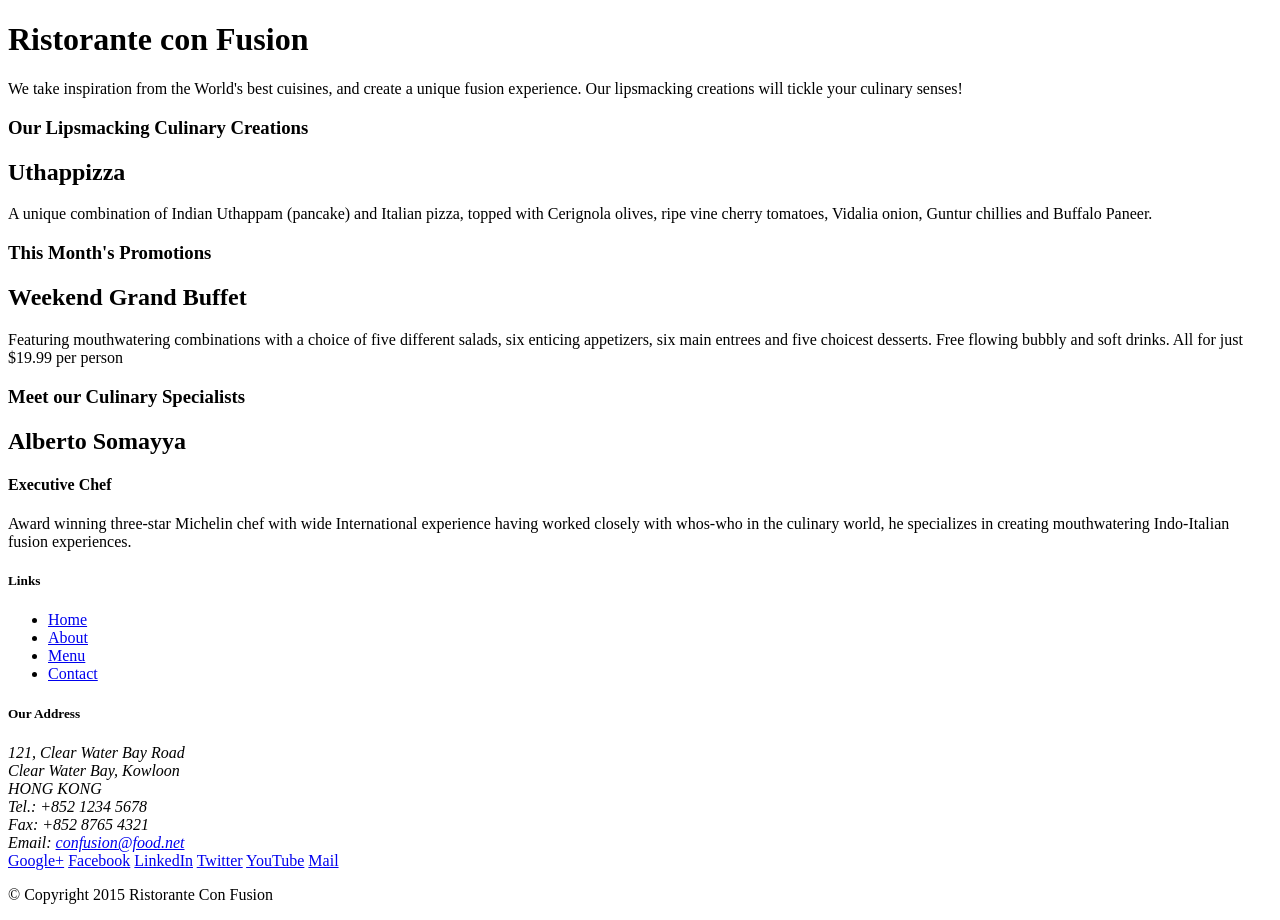
==== index.html @ 1e993d25 "initial setup" ====
<!DOCTYPE html>
<html lang="en">

<head>
    <title>Ristorante Con Fusion</title>
</head>

<body>

    <header>
        <div>
            <div>
                <div>
                    <h1>Ristorante con Fusion</h1>
                    <p>We take inspiration from the World's best cuisines, and create a unique fusion experience. Our lipsmacking creations will tickle your culinary senses!</p>
                </div>
                <div>
                </div>
            </div>
        </div>
    </header>

    <div>
        <div>
            <div>
                <h3>Our Lipsmacking Culinary Creations</h3>
            </div>
            <div>
                <h2>Uthappizza</h2>
                <p>A unique combination of Indian Uthappam (pancake) and Italian pizza, topped with Cerignola olives, ripe vine cherry tomatoes, Vidalia onion, Guntur chillies and Buffalo Paneer.</p>
            </div>
        </div>


        <div>
            <div>
                <h3>This Month's Promotions</h3>
            </div>
            <div>
                <h2>Weekend Grand Buffet</h2>
                <p>Featuring mouthwatering combinations with a choice of five different salads, six enticing appetizers, six main entrees and five choicest desserts. Free flowing bubbly and soft drinks. All for just $19.99 per person </p>
            </div>
        </div>

        <div>
            <div>
                <h3>Meet our Culinary Specialists</h3>
            </div>
            <div>
                <h2>Alberto Somayya</h2>
                <h4>Executive Chef</h4>
                <p>Award winning three-star Michelin chef with wide International experience having worked closely with whos-who in the culinary world, he specializes in creating mouthwatering Indo-Italian fusion experiences. </p>
            </div>
        </div>
    </div>

    <footer>
        <div>
            <div>             
                <div>
                    <h5>Links</h5>
                    <ul>
                        <li><a href="#">Home</a></li>
                        <li><a href="#">About</a></li>
                        <li><a href="#">Menu</a></li>
                        <li><a href="#">Contact</a></li>
                    </ul>
                </div>
                <div>
                    <h5>Our Address</h5>
                    <address>
		              121, Clear Water Bay Road<br>
		              Clear Water Bay, Kowloon<br>
		              HONG KONG<br>
		              Tel.: +852 1234 5678<br>
		              Fax: +852 8765 4321<br>
		              Email: <a href="mailto:confusion@food.net">confusion@food.net</a>
		           </address>
                </div>
                <div>
                    <div>
                        <a href="http://google.com/+">Google+</a>
                        <a href="http://www.facebook.com/profile.php?id=">Facebook</a>
                        <a href="http://www.linkedin.com/in/">LinkedIn</a>
                        <a href="http://twitter.com/">Twitter</a>
                        <a href="http://youtube.com/">YouTube</a>
                        <a href="mailto:">Mail</a>
                    </div>
                </div>
           </div>
           <div>             
                <div>
                    <p>© Copyright 2015 Ristorante Con Fusion</p>
                </div>
           </div>
        </div>
    </footer>

</body>

</html>
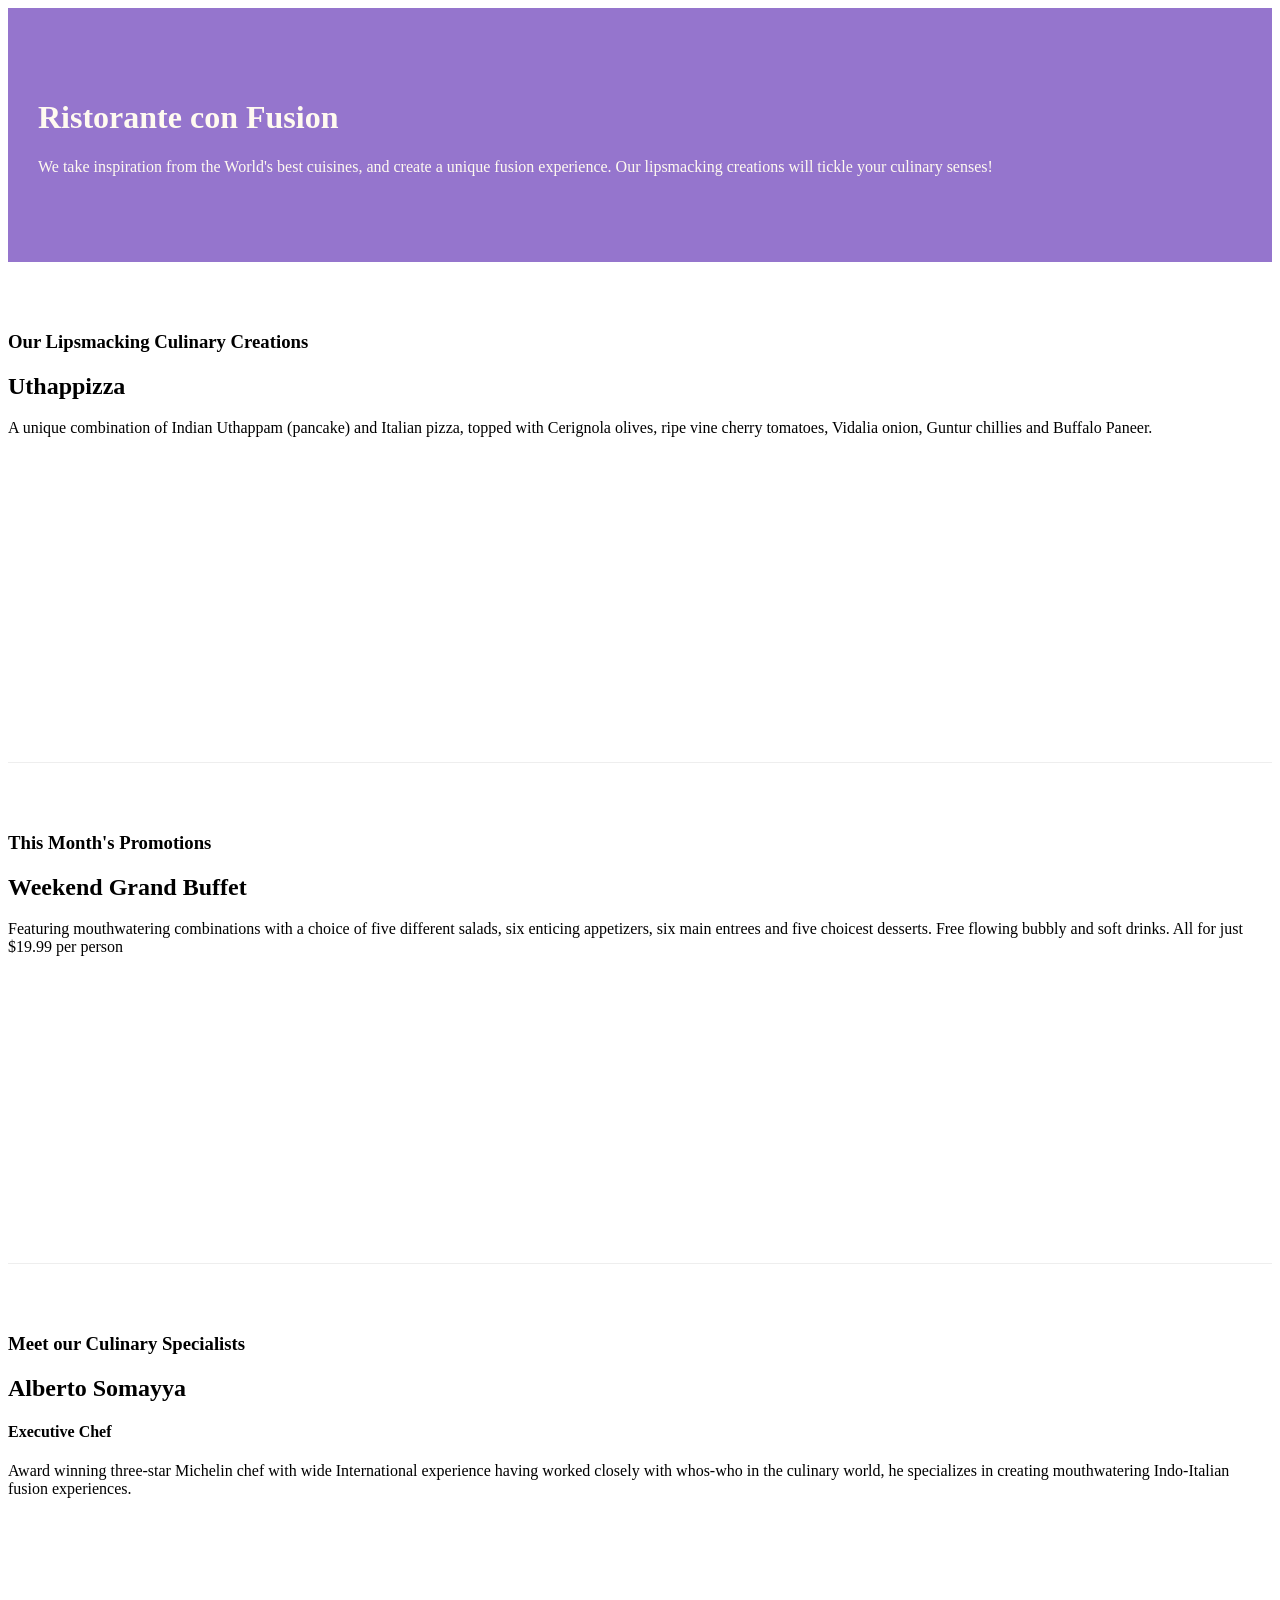
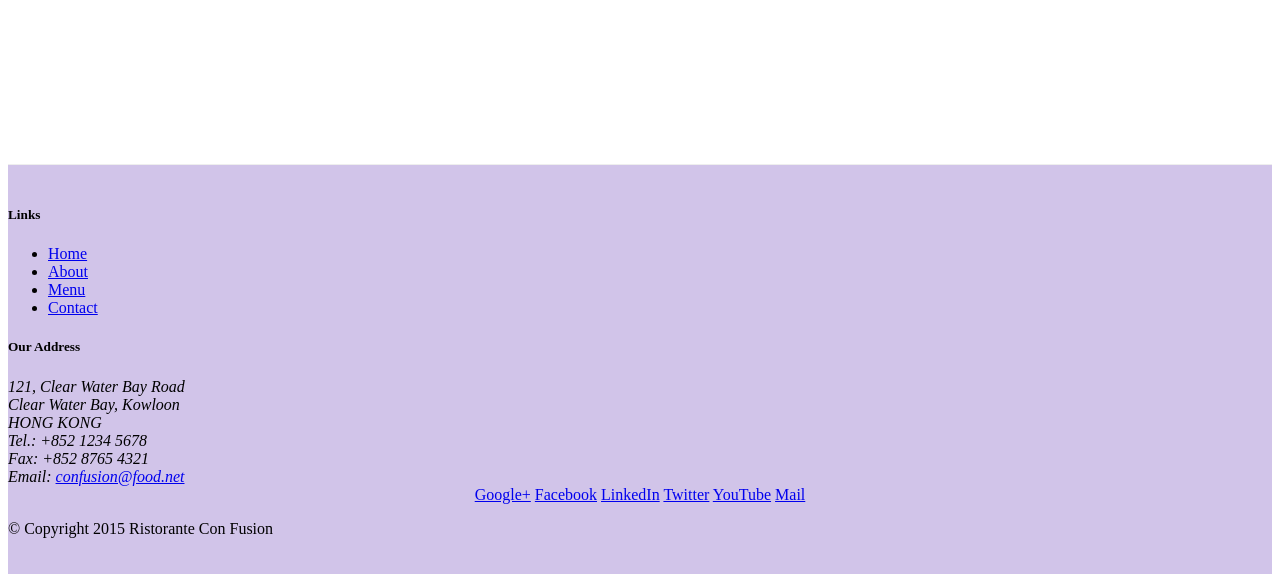
==== commit 0335e38d: "start" ====
--- a/index.html
+++ b/index.html
@@ -2,51 +2,59 @@
 <html lang="en">
 
 <head>
+     <!-- Required meta tags always come first -->
+    <meta charset="utf-8">
+    <meta name="viewport" content="width=device-width, initial-scale=1, shrink-to-fit=no">
+    <meta http-equiv="x-ua-compatible" content="ie=edge">
+
+    <!-- Bootstrap CSS -->
+    <link rel="stylesheet" href="node_modules/bootstrap/dist/css/bootstrap.min.css">
+    <link rel="stylesheet" href="css/styles.css">
     <title>Ristorante Con Fusion</title>
 </head>
 
 <body>
 
-    <header>
-        <div>
-            <div>
-                <div>
+    <header class="jumbotron">
+        <div class="container">
+            <div class="row row-header">
+                <div class="col-12 col-sm-8">
                     <h1>Ristorante con Fusion</h1>
                     <p>We take inspiration from the World's best cuisines, and create a unique fusion experience. Our lipsmacking creations will tickle your culinary senses!</p>
                 </div>
-                <div>
+                <div class="col col-sm">
                 </div>
             </div>
         </div>
     </header>
 
-    <div>
-        <div>
-            <div>
+    <div class="container">
+        <div class="row row-content align-items-center">
+            <div class="col-sm-4 col-md-3 flex-last">
                 <h3>Our Lipsmacking Culinary Creations</h3>
             </div>
-            <div>
+            <div class="col-sm col-md flex-first">
                 <h2>Uthappizza</h2>
                 <p>A unique combination of Indian Uthappam (pancake) and Italian pizza, topped with Cerignola olives, ripe vine cherry tomatoes, Vidalia onion, Guntur chillies and Buffalo Paneer.</p>
             </div>
         </div>
 
 
-        <div>
-            <div>
+        <div class="row row-content align-items-center">
+            <div class="col-sm-4 col-md-3">
                 <h3>This Month's Promotions</h3>
             </div>
-            <div>
+            <div class="col-sm col-md">
                 <h2>Weekend Grand Buffet</h2>
                 <p>Featuring mouthwatering combinations with a choice of five different salads, six enticing appetizers, six main entrees and five choicest desserts. Free flowing bubbly and soft drinks. All for just $19.99 per person </p>
             </div>
         </div>
 
-        <div>
-            <div>
+        <div class="row row-content align-items-center">
+            <div class="col-sm-4 col-md-3 flex-last">
                 <h3>Meet our Culinary Specialists</h3>
             </div>
-            <div>
+            <div class="col-sm col-md flex-first">
                 <h2>Alberto Somayya</h2>
                 <h4>Executive Chef</h4>
                 <p>Award winning three-star Michelin chef with wide International experience having worked closely with whos-who in the culinary world, he specializes in creating mouthwatering Indo-Italian fusion experiences. </p>
@@ -54,19 +62,19 @@
         </div>
     </div>
 
-    <footer>
-        <div>
-            <div>             
-                <div>
+    <footer class="footer">
+        <div class="container">
+            <div class="row">             
+                <div class="col-5 offset-1 col-sm-2">
                     <h5>Links</h5>
-                    <ul>
+                    <ul class="list-unstyled">
                         <li><a href="#">Home</a></li>
                         <li><a href="#">About</a></li>
                         <li><a href="#">Menu</a></li>
                         <li><a href="#">Contact</a></li>
                     </ul>
                 </div>
-                <div>
+                <div class="col-6 col-sm-5">
                     <h5>Our Address</h5>
                     <address>
 		              121, Clear Water Bay Road<br>
@@ -77,8 +85,8 @@
 		              Email: <a href="mailto:confusion@food.net">confusion@food.net</a>
 		           </address>
                 </div>
-                <div>
-                    <div>
+                <div class="col col-sm-4 align-self-center">
+                    <div style="text-align: center;">
                         <a href="http://google.com/+">Google+</a>
                         <a href="http://www.facebook.com/profile.php?id=">Facebook</a>
                         <a href="http://www.linkedin.com/in/">LinkedIn</a>
@@ -88,14 +96,17 @@
                     </div>
                 </div>
            </div>
-           <div>             
-                <div>
+           <div class="row justify-content-center">             
+                <div class="col-auto">
                     <p>© Copyright 2015 Ristorante Con Fusion</p>
                 </div>
            </div>
         </div>
     </footer>
-
+ <!-- jQuery first, then Tether, then Bootstrap JS. -->
+    <script src="node_modules/jquery/dist/jquery.min.js"></script>
+    <script src="node_modules/tether/dist/js/tether.min.js"></script>
+    <script src="node_modules/bootstrap/dist/js/bootstrap.min.js"></script>
 </body>
 
 </html>
--- a/css/styles.css
+++ b/css/styles.css
@@ -0,0 +1,31 @@
+.row-header {
+	margin: 0px auto;
+	padding:0px auto;
+}
+
+.row-content {
+	margin: 0px auto;
+	padding: 50px 0px 50px 0px;
+	border-bottom: 1px ridge;
+	min-height: 400px;
+
+}
+.footer{
+	background-color: #d1c4e9;
+	margin: 0px auto;
+	padding: 20px 0px 20px 0px;
+	
+}
+.jumbotron {
+	padding: 70px 30px 70px 30px;
+	margin: 0px auto;
+	background: #9575cd;
+	color: floralwhite;
+
+}
+.address {
+	font-size: 80%;
+	margin: 0px;
+	color: #0f0f0f;
+	
+}
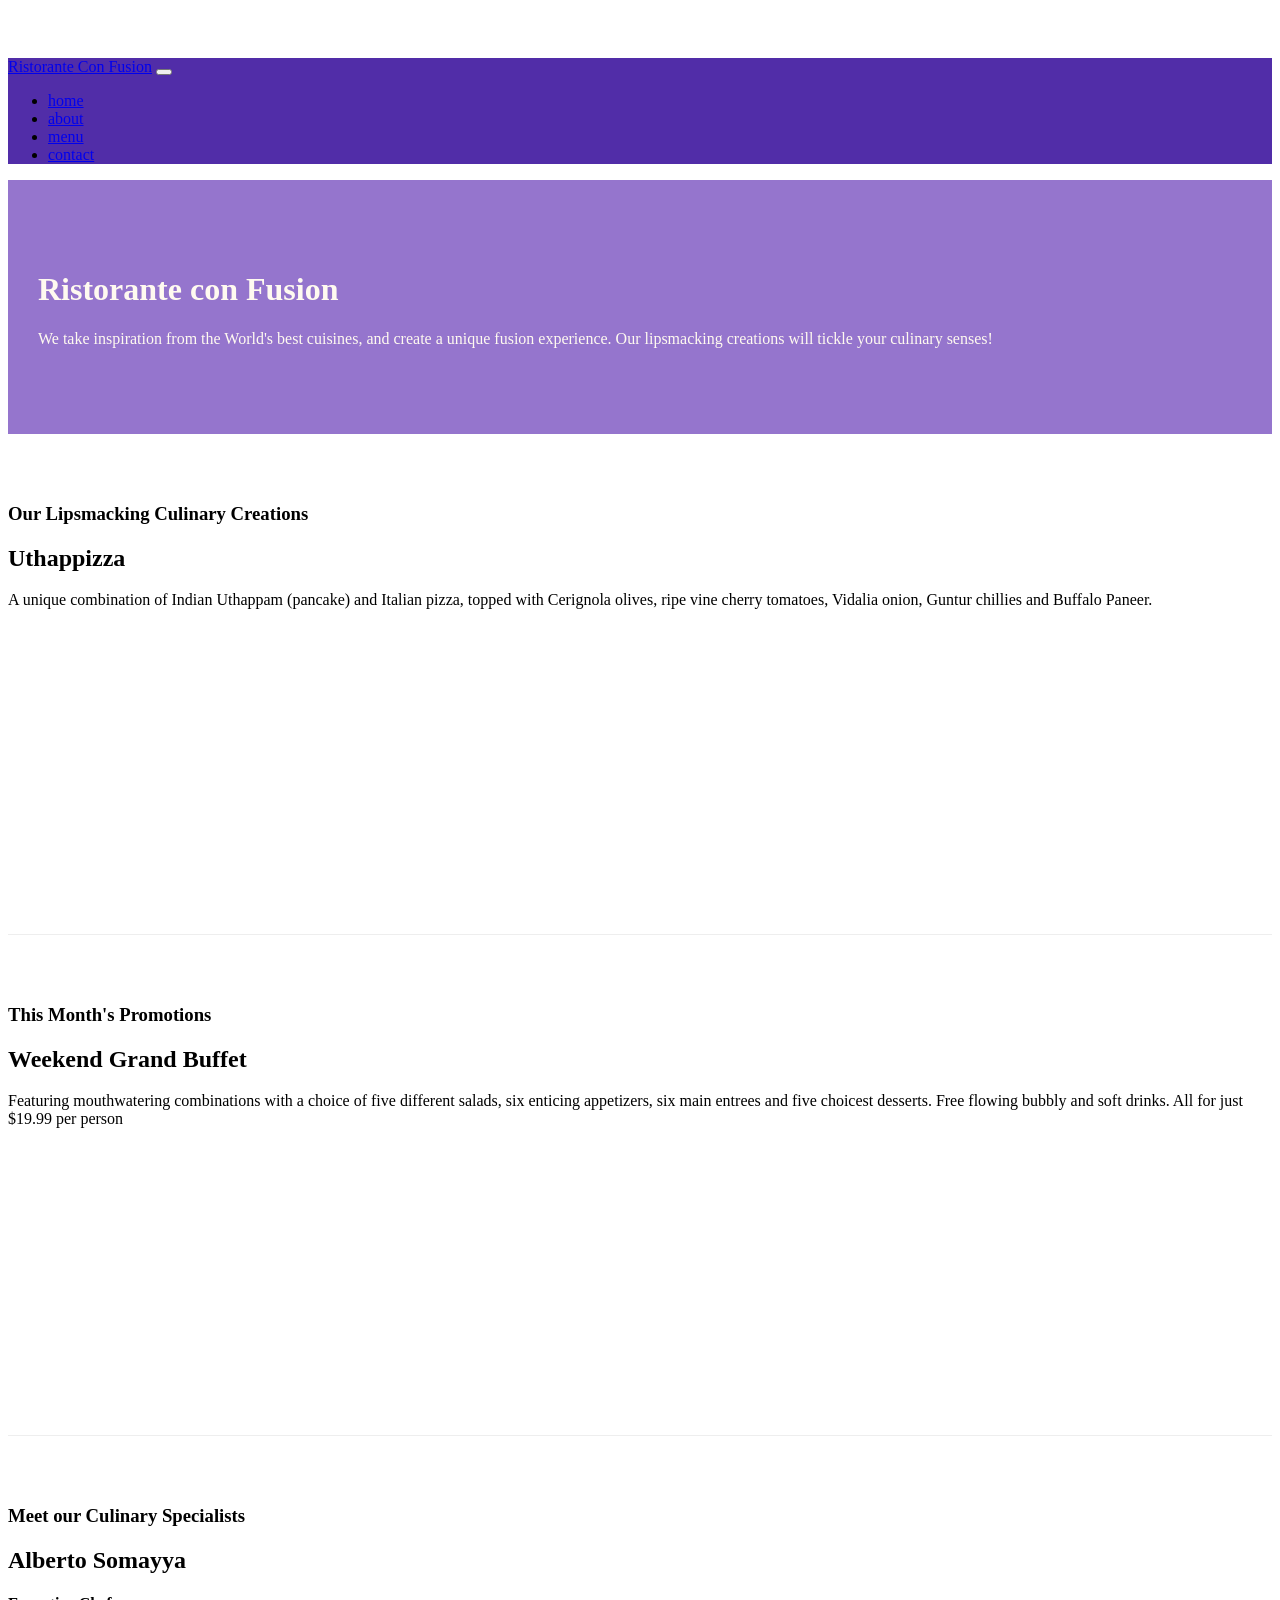
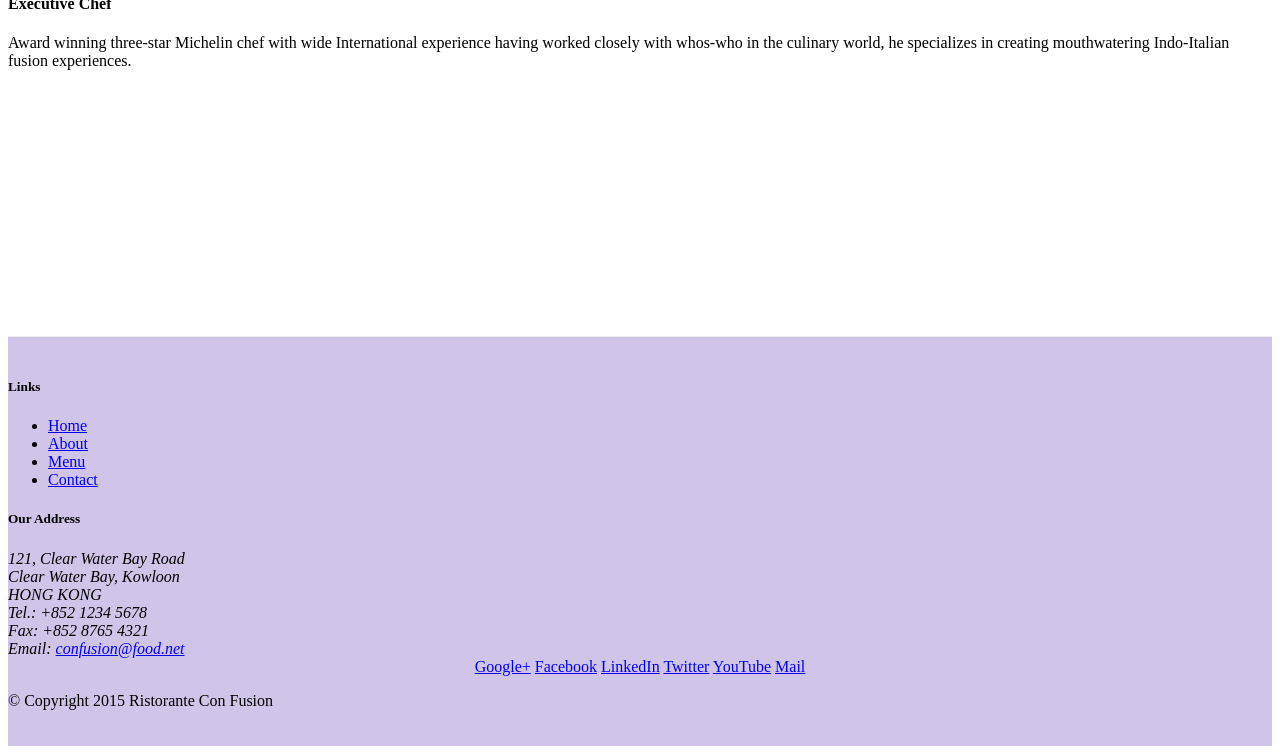
==== commit 51f1dfd5: "navbar" ====
--- a/index.html
+++ b/index.html
@@ -9,12 +9,27 @@
 
     <!-- Bootstrap CSS -->
     <link rel="stylesheet" href="node_modules/bootstrap/dist/css/bootstrap.min.css">
-    <link rel="stylesheet" href="css/styles.css">
+    <link rel="stylesheet" href="css/styles1.css">
     <title>Ristorante Con Fusion</title>
 </head>
 
 <body>
-
+    <nav class="navbar navbar-inverse navbar-toggleable-sm fixed-top">
+        <div class="container">
+            <a class="navbar-brand" href="#">Ristorante Con Fusion</a>
+            <button class="navbar-toggler" type="button" data-toggle="collapse" data-target="#navbar">
+                <span class="navbar-toggler-icon"></span>
+            </button>
+            <div class="collapse navbar-collapse" id="navbar">
+            <ul class="navbar-nav">
+                <li class="nav-item active"><a class="nav-link" href="#">home</a></li>
+                <li class="nav-item"><a class="nav-link" href="./aboutus.html">about</a></li>
+                <li class="nav-item"><a class="nav-link" href="#">menu</a></li>
+                <li class="nav-item"><a class="nav-link" href="#">contact</a></li>
+            </ul>
+            </div>
+        </div>
+    </nav>
     <header class="jumbotron">
         <div class="container">
             <div class="row row-header">
@@ -69,7 +84,7 @@
                     <h5>Links</h5>
                     <ul class="list-unstyled">
                         <li><a href="#">Home</a></li>
-                        <li><a href="#">About</a></li>
+                        <li><a href="./aboutus.html">About</a></li>
                         <li><a href="#">Menu</a></li>
                         <li><a href="#">Contact</a></li>
                     </ul>
--- a/css/styles1.css
+++ b/css/styles1.css
@@ -0,0 +1,39 @@
+.row-header {
+	margin: 0px auto;
+	padding:0px auto;
+}
+
+.row-content {
+	margin: 0px auto;
+	padding: 50px 0px 50px 0px;
+	border-bottom: 1px ridge;
+	min-height: 400px;
+
+}
+.footer{
+	background-color: #d1c4e9;
+	margin: 0px auto;
+	padding: 20px 0px 20px 0px;
+	
+}
+.jumbotron {
+	padding: 70px 30px 70px 30px;
+	margin: 0px auto;
+	background: #9575cd;
+	color: floralwhite;
+
+}
+.address {
+	font-size: 80%;
+	margin: 0px;
+	color: #0f0f0f;
+	
+}
+body{
+	padding: 50px 0px 0px 0px;
+	z-index: 0px;
+
+}
+.navbar-inverse{
+	background-color: #512da8; 
+}
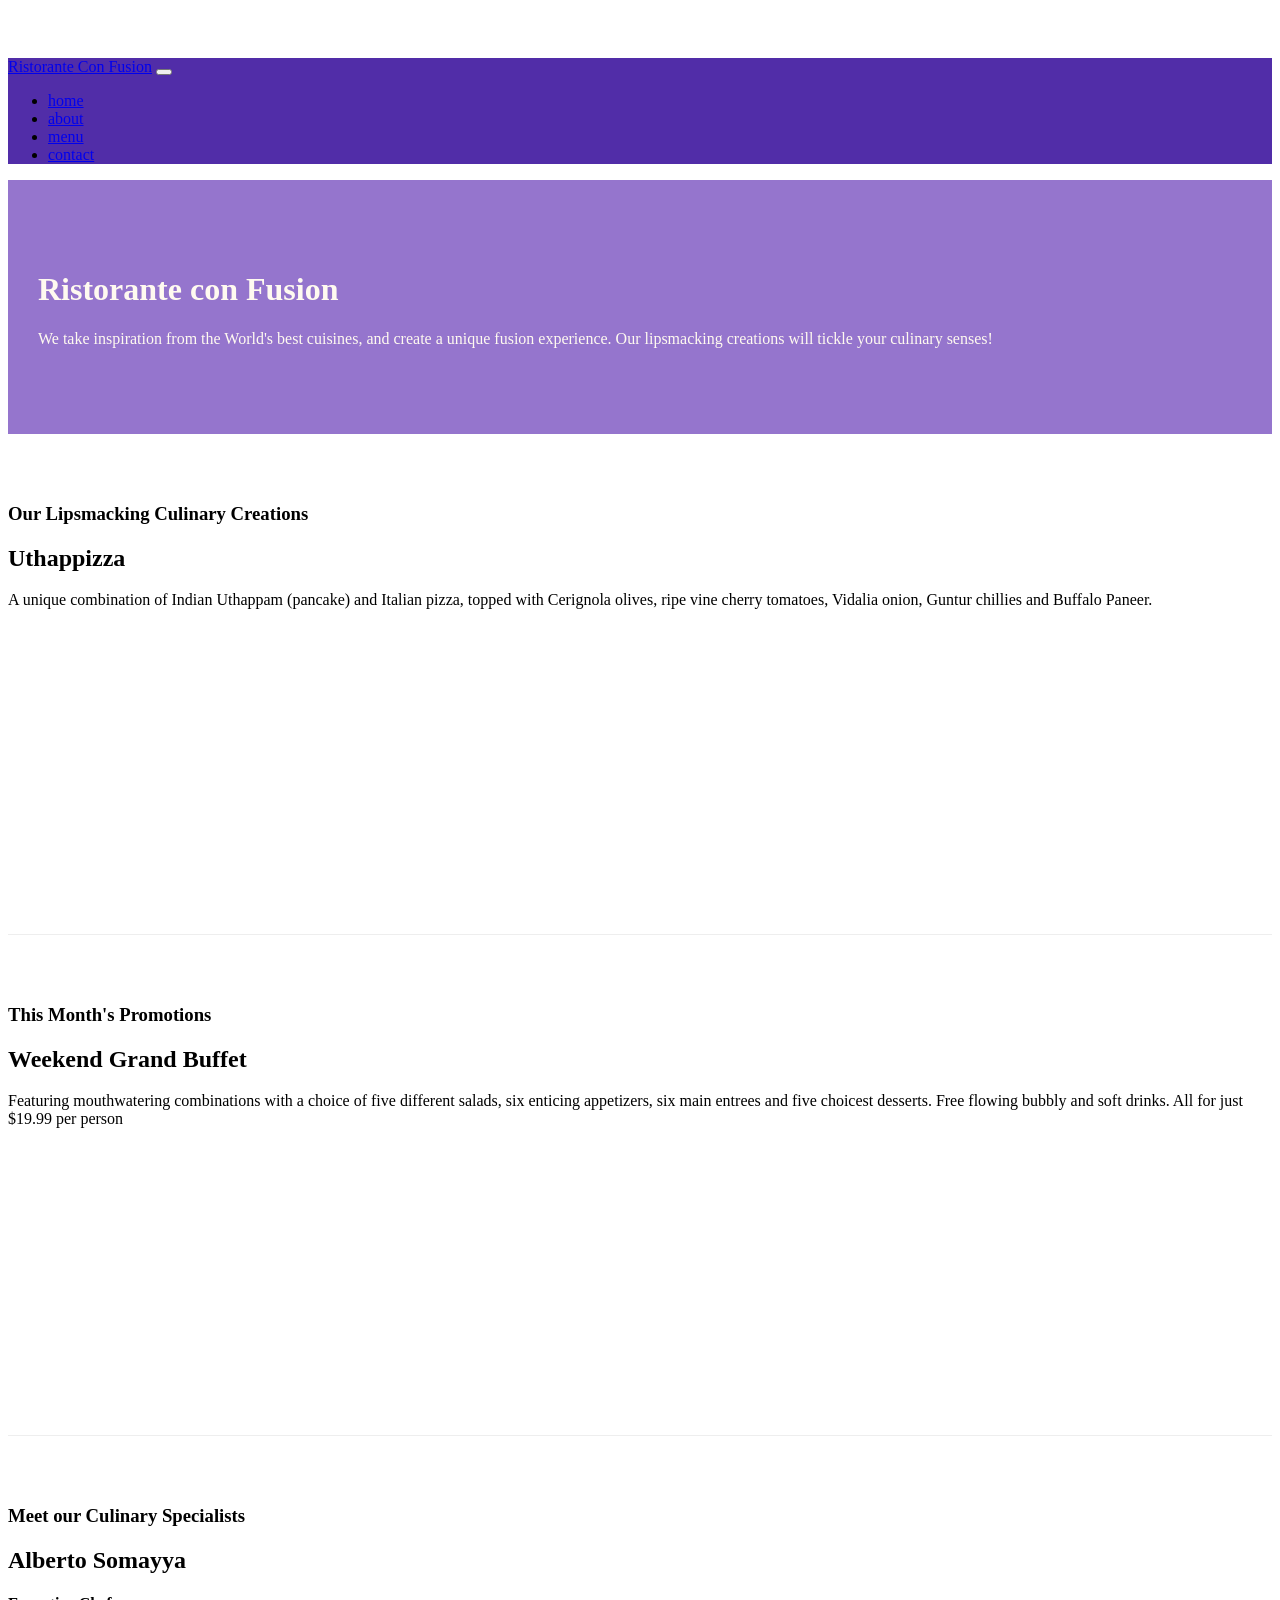
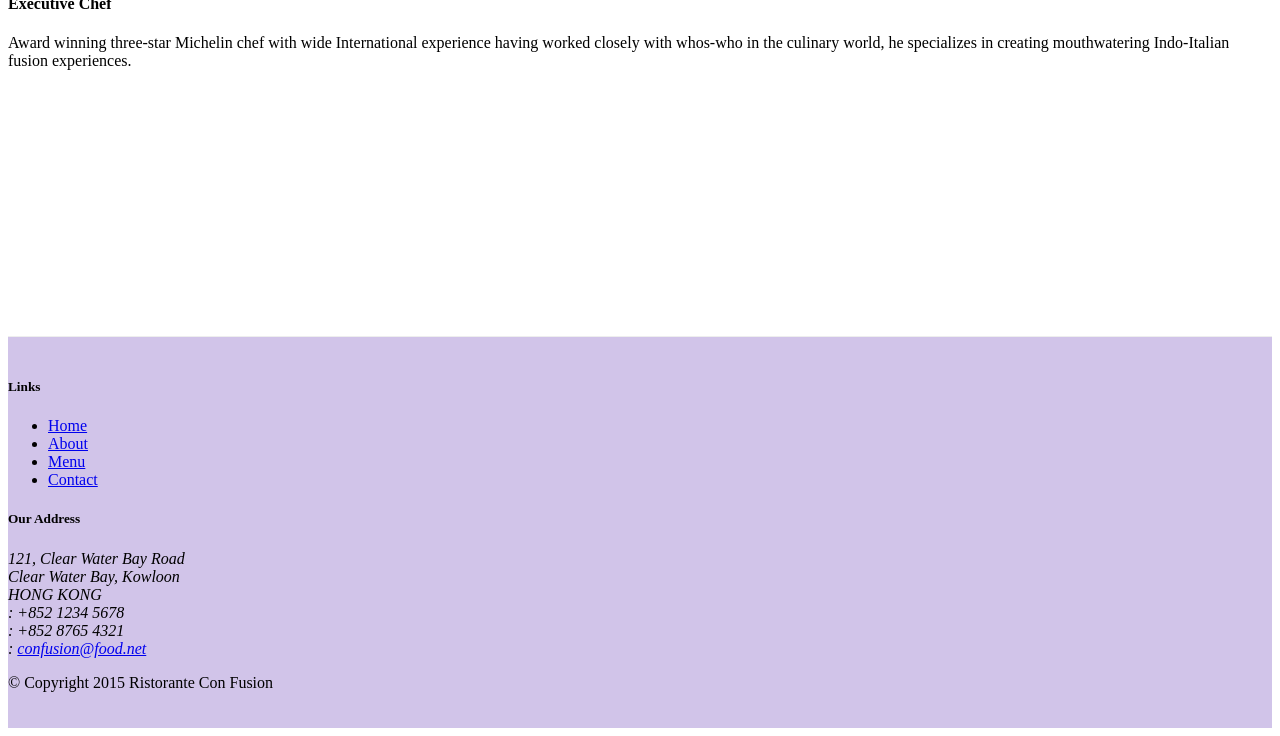
==== commit 59ca5fed: "icon fonts" ====
--- a/index.html
+++ b/index.html
@@ -9,6 +9,8 @@
 
     <!-- Bootstrap CSS -->
     <link rel="stylesheet" href="node_modules/bootstrap/dist/css/bootstrap.min.css">
+   <link rel="stylesheet" href="node_modules/font-awesome/css/font-awesome.min.css">
+    <link rel="stylesheet" href="css/bootstrap-social.css">
     <link rel="stylesheet" href="css/styles1.css">
     <title>Ristorante Con Fusion</title>
 </head>
@@ -22,10 +24,10 @@
             </button>
             <div class="collapse navbar-collapse" id="navbar">
             <ul class="navbar-nav">
-                <li class="nav-item active"><a class="nav-link" href="#">home</a></li>
-                <li class="nav-item"><a class="nav-link" href="./aboutus.html">about</a></li>
-                <li class="nav-item"><a class="nav-link" href="#">menu</a></li>
-                <li class="nav-item"><a class="nav-link" href="#">contact</a></li>
+                <li class="nav-item active"><a class="nav-link" href="#"><span class="fa fa-home fa-lg"></span> home</a></li>
+                <li class="nav-item"><a class="nav-link" href="./aboutus.html"><span class="fa fa-info fa-lg"></span> about</a></li>
+                <li class="nav-item"><a class="nav-link" href="#"><span class="fa fa-list fa-lg"></span> menu</a></li>
+                <li class="nav-item"><a class="nav-link" href="#"><span class="fa fa-address-card fa-lg"></span> contact</a></li>
             </ul>
             </div>
         </div>
@@ -95,19 +97,19 @@
 		              121, Clear Water Bay Road<br>
 		              Clear Water Bay, Kowloon<br>
 		              HONG KONG<br>
-		              Tel.: +852 1234 5678<br>
-		              Fax: +852 8765 4321<br>
-		              Email: <a href="mailto:confusion@food.net">confusion@food.net</a>
+		              <i class="fa fa-phone fa-lg"></i>: +852 1234 5678<br>
+		              <i class="fa fa-fax fa-lg"></i>: +852 8765 4321<br>
+		              <i class="fa fa-envelope fa-lg"></i>: <a href="mailto:confusion@food.net">confusion@food.net</a>
 		           </address>
                 </div>
                 <div class="col col-sm-4 align-self-center">
                     <div style="text-align: center;">
-                        <a href="http://google.com/+">Google+</a>
-                        <a href="http://www.facebook.com/profile.php?id=">Facebook</a>
-                        <a href="http://www.linkedin.com/in/">LinkedIn</a>
-                        <a href="http://twitter.com/">Twitter</a>
-                        <a href="http://youtube.com/">YouTube</a>
-                        <a href="mailto:">Mail</a>
+                        <a class="btn btn-social-icon btn-google-plus" href="http://google.com/+"><i class="fa fa-google-plus"></i></a>
+                        <a class="btn btn-social-icon btn-facebook" href="http://www.facebook.com/profile.php?id="><i class="fa fa-facebook"></i></a>
+                        <a class="btn btn-social-icon btn-linkedin" href="http://www.linkedin.com/in/"><i class="fa fa-linkedin"></i></a>
+                        <a class="btn btn-social-icon btn-twitter" href="http://twitter.com/"><i class="fa fa-twitter"></i></a>
+                        <a class="btn btn-social-icon btn-youtube" href="http://youtube.com/"><i class="fa fa-youtube"></i></a>
+                        <a class="btn btn-social-icon" href="mailto:"><i class="fa fa-envelope-o"></i> </a>
                     </div>
                 </div>
            </div>
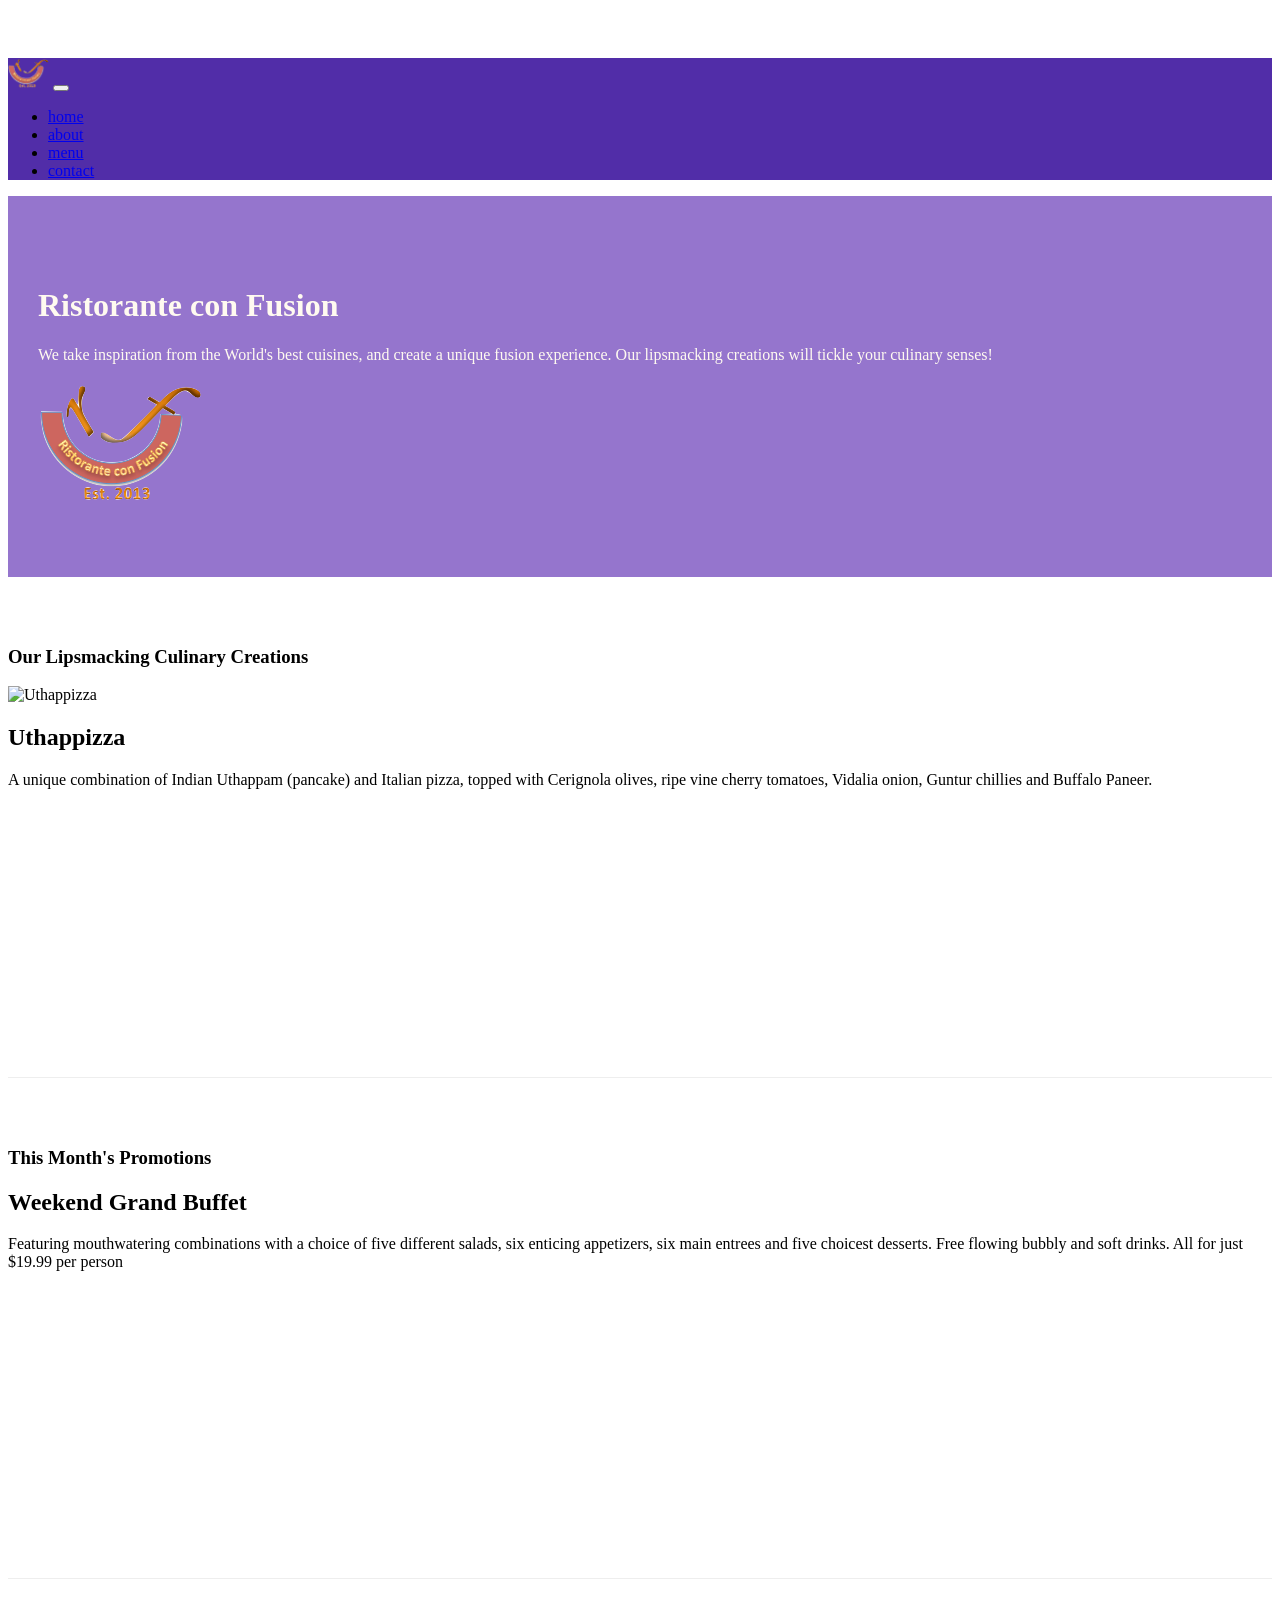
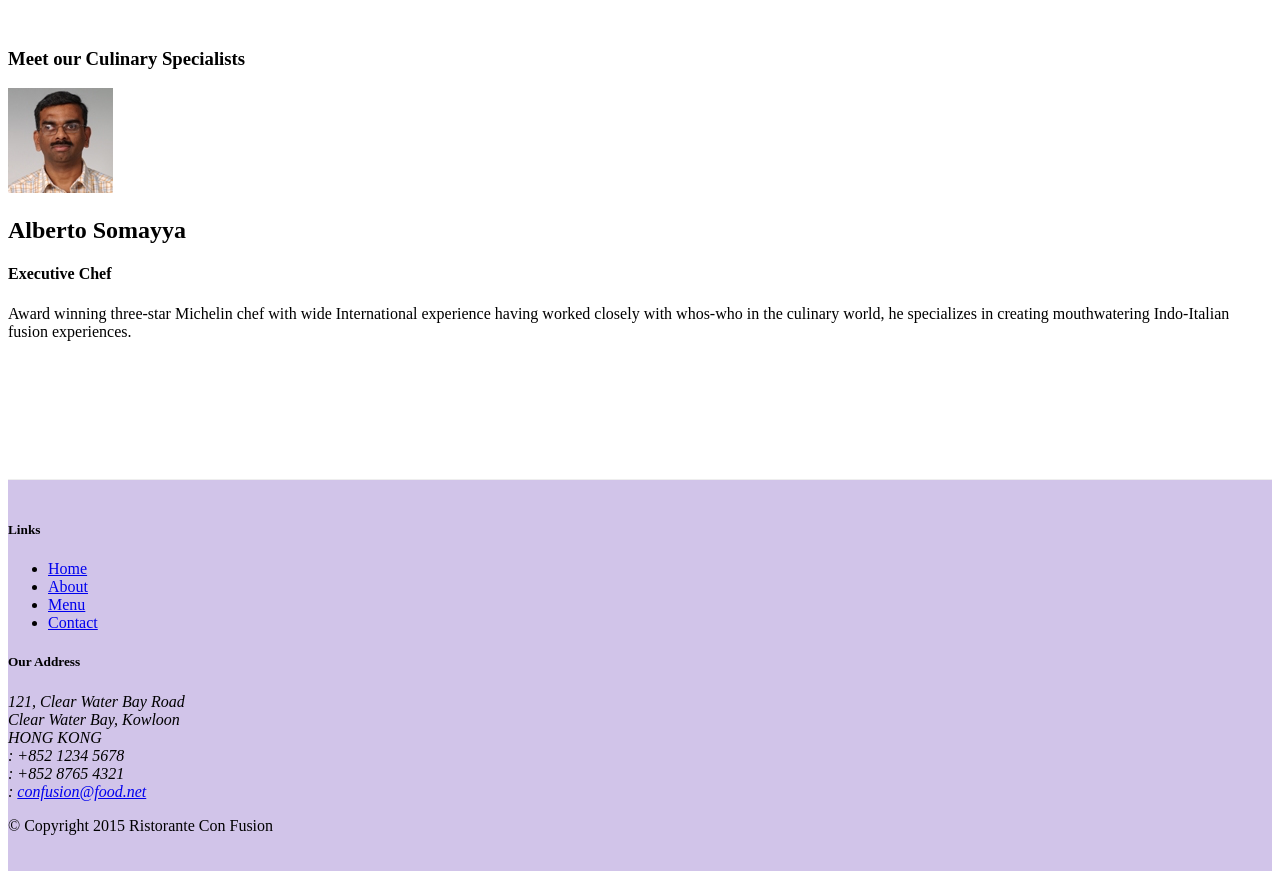
==== commit 5ec657ea: "media" ====
--- a/index.html
+++ b/index.html
@@ -18,7 +18,7 @@
 <body>
     <nav class="navbar navbar-inverse navbar-toggleable-sm fixed-top">
         <div class="container">
-            <a class="navbar-brand" href="#">Ristorante Con Fusion</a>
+            <a class="navbar-brand" href="#"><img src="img/logo.png" height="30" width="41"></a>
             <button class="navbar-toggler" type="button" data-toggle="collapse" data-target="#navbar">
                 <span class="navbar-toggler-icon"></span>
             </button>
@@ -27,7 +27,7 @@
                 <li class="nav-item active"><a class="nav-link" href="#"><span class="fa fa-home fa-lg"></span> home</a></li>
                 <li class="nav-item"><a class="nav-link" href="./aboutus.html"><span class="fa fa-info fa-lg"></span> about</a></li>
                 <li class="nav-item"><a class="nav-link" href="#"><span class="fa fa-list fa-lg"></span> menu</a></li>
-                <li class="nav-item"><a class="nav-link" href="#"><span class="fa fa-address-card fa-lg"></span> contact</a></li>
+                <li class="nav-item"><a class="nav-link" href="./contactus.html"><span class="fa fa-address-card fa-lg"></span> contact</a></li>
             </ul>
             </div>
         </div>
@@ -39,7 +39,8 @@
                     <h1>Ristorante con Fusion</h1>
                     <p>We take inspiration from the World's best cuisines, and create a unique fusion experience. Our lipsmacking creations will tickle your culinary senses!</p>
                 </div>
-                <div class="col col-sm">
+                <div class="col col-sm align-self-center">
+                    <img src="img/logo.png" class="img-fluid">
                 </div>
             </div>
         </div>
@@ -51,9 +52,16 @@
                 <h3>Our Lipsmacking Culinary Creations</h3>
             </div>
             <div class="col-sm col-md flex-first">
-                <h2>Uthappizza</h2>
-                <p>A unique combination of Indian Uthappam (pancake) and Italian pizza, topped with Cerignola olives, ripe vine cherry tomatoes, Vidalia onion, Guntur chillies and Buffalo Paneer.</p>
+                <div class="media">
+                    <img class="d-flex mr-3 img-thumbnail align-self-center" src="img/Uthappizza.png" alt="Uthappizza">
+                    <div class="media-body">
+                <h2 class="mt-0">Uthappizza</h2>
+                <p class="hidden-xs-down">A unique combination of Indian Uthappam (pancake) and Italian pizza, topped with Cerignola olives, ripe vine cherry tomatoes, Vidalia onion, Guntur chillies and Buffalo Paneer.</p>
+                    </div>
+                </div>
+
             </div>
+
         </div>
 
 
@@ -72,9 +80,14 @@
                 <h3>Meet our Culinary Specialists</h3>
             </div>
             <div class="col-sm col-md flex-first">
-                <h2>Alberto Somayya</h2>
-                <h4>Executive Chef</h4>
-                <p>Award winning three-star Michelin chef with wide International experience having worked closely with whos-who in the culinary world, he specializes in creating mouthwatering Indo-Italian fusion experiences. </p>
+                <div class="media">
+                    <img class="d-flex mr-3 img-thumbnail align-self-center" src="img/alberto.png" alt="Alberto Somayya">
+                <div class="media-body">    
+                        <h2>Alberto Somayya</h2>
+                        <h4>Executive Chef</h4>
+                        <p class="hidden-xs-down">Award winning three-star Michelin chef with wide International experience having worked closely with whos-who in the culinary world, he specializes in creating mouthwatering Indo-Italian fusion experiences. </p>
+                </div>        
+                </div>        
             </div>
         </div>
     </div>
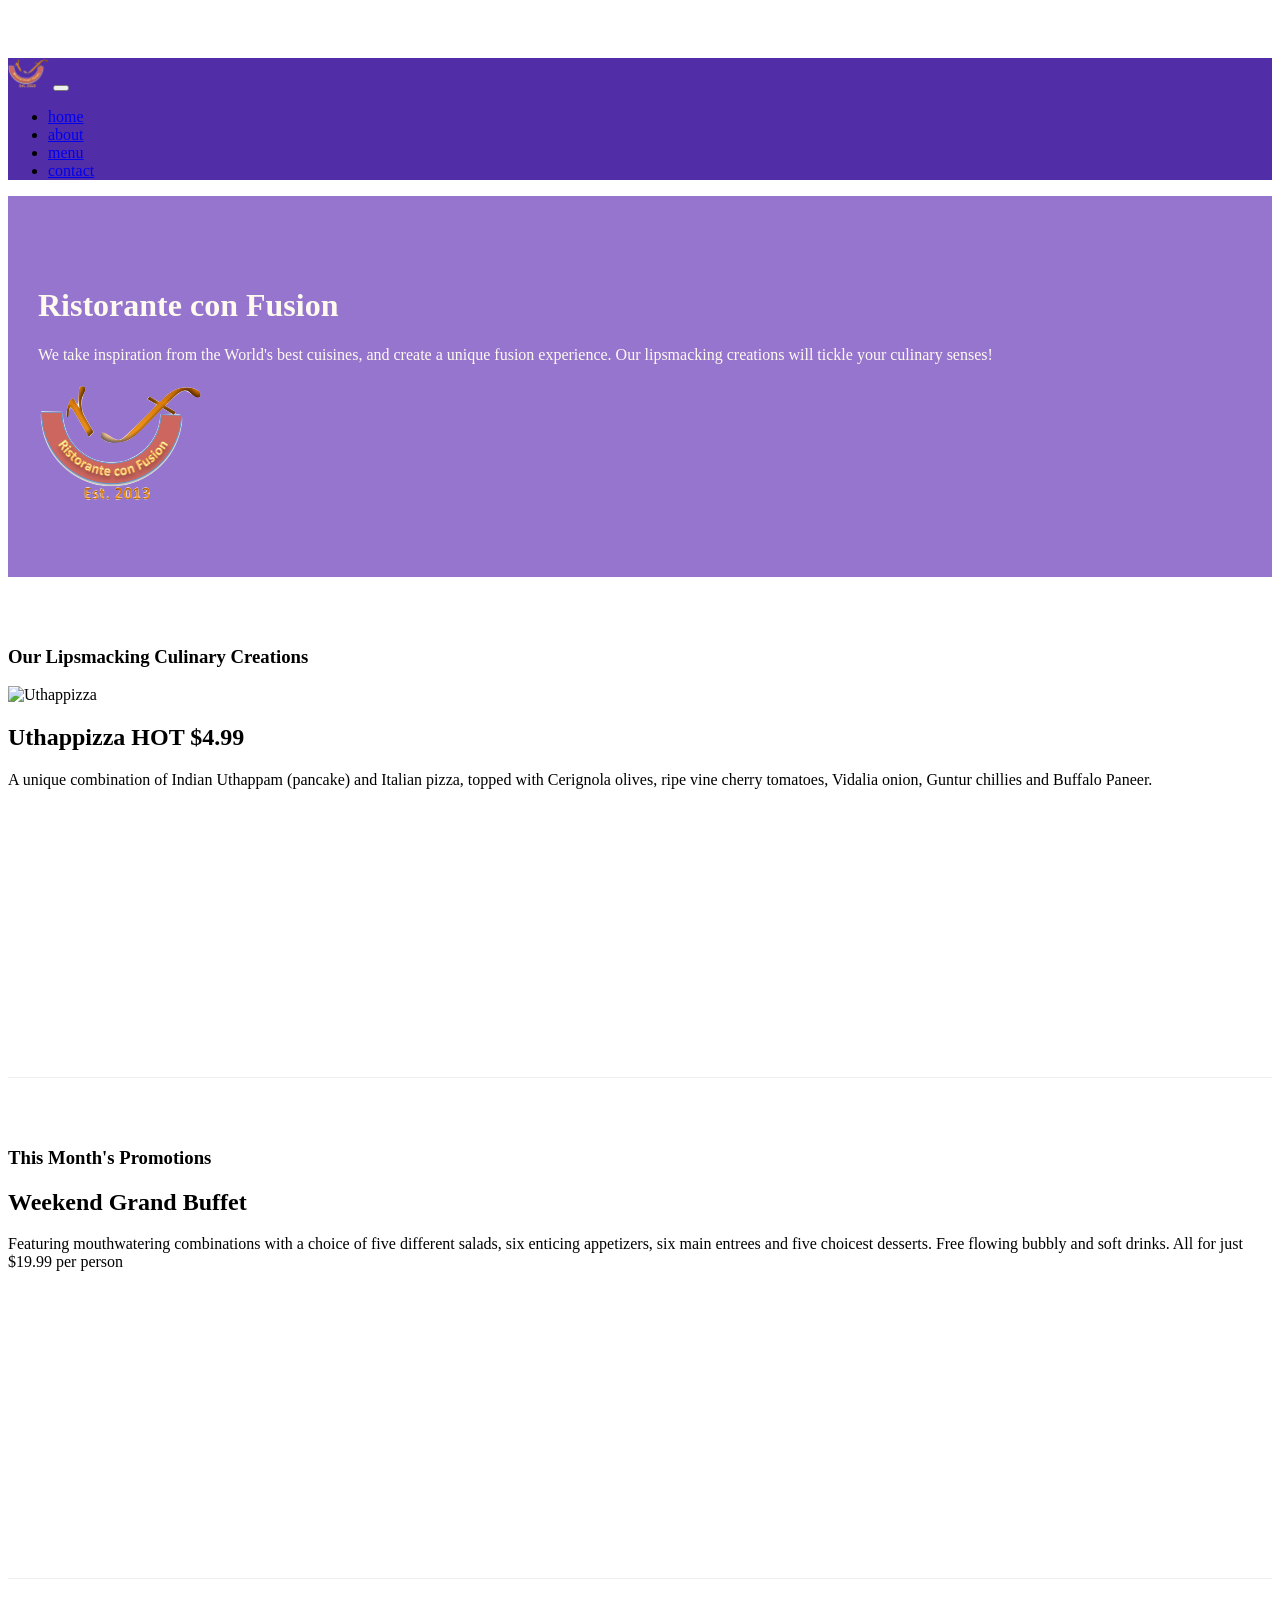
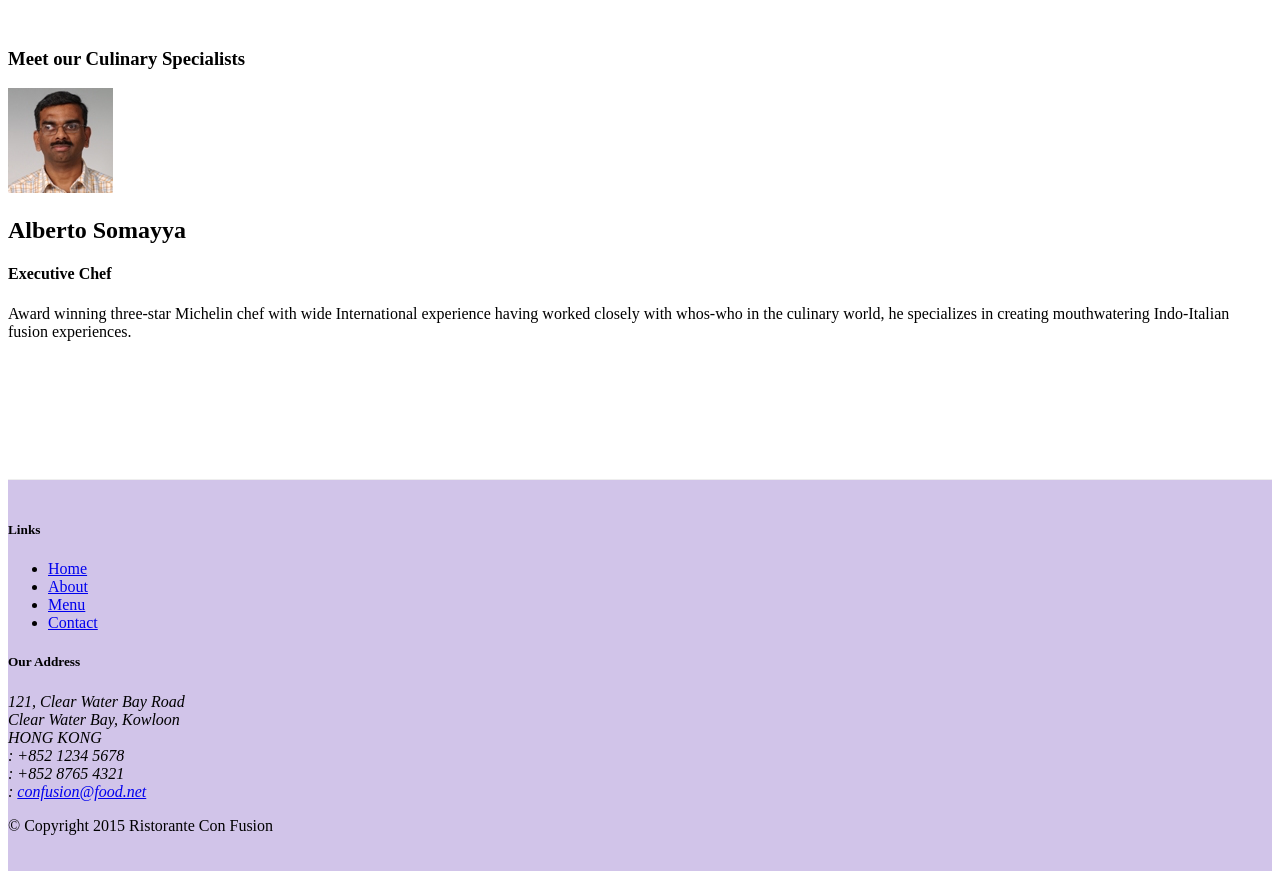
==== commit 8454f24e: "badge" ====
--- a/index.html
+++ b/index.html
@@ -55,7 +55,7 @@
                 <div class="media">
                     <img class="d-flex mr-3 img-thumbnail align-self-center" src="img/Uthappizza.png" alt="Uthappizza">
                     <div class="media-body">
-                <h2 class="mt-0">Uthappizza</h2>
+                <h2 class="mt-0">Uthappizza <span class="badge badge-danger">HOT</span> <span class="badge badge-pill badge-default">$4.99</span></h2>
                 <p class="hidden-xs-down">A unique combination of Indian Uthappam (pancake) and Italian pizza, topped with Cerignola olives, ripe vine cherry tomatoes, Vidalia onion, Guntur chillies and Buffalo Paneer.</p>
                     </div>
                 </div>
